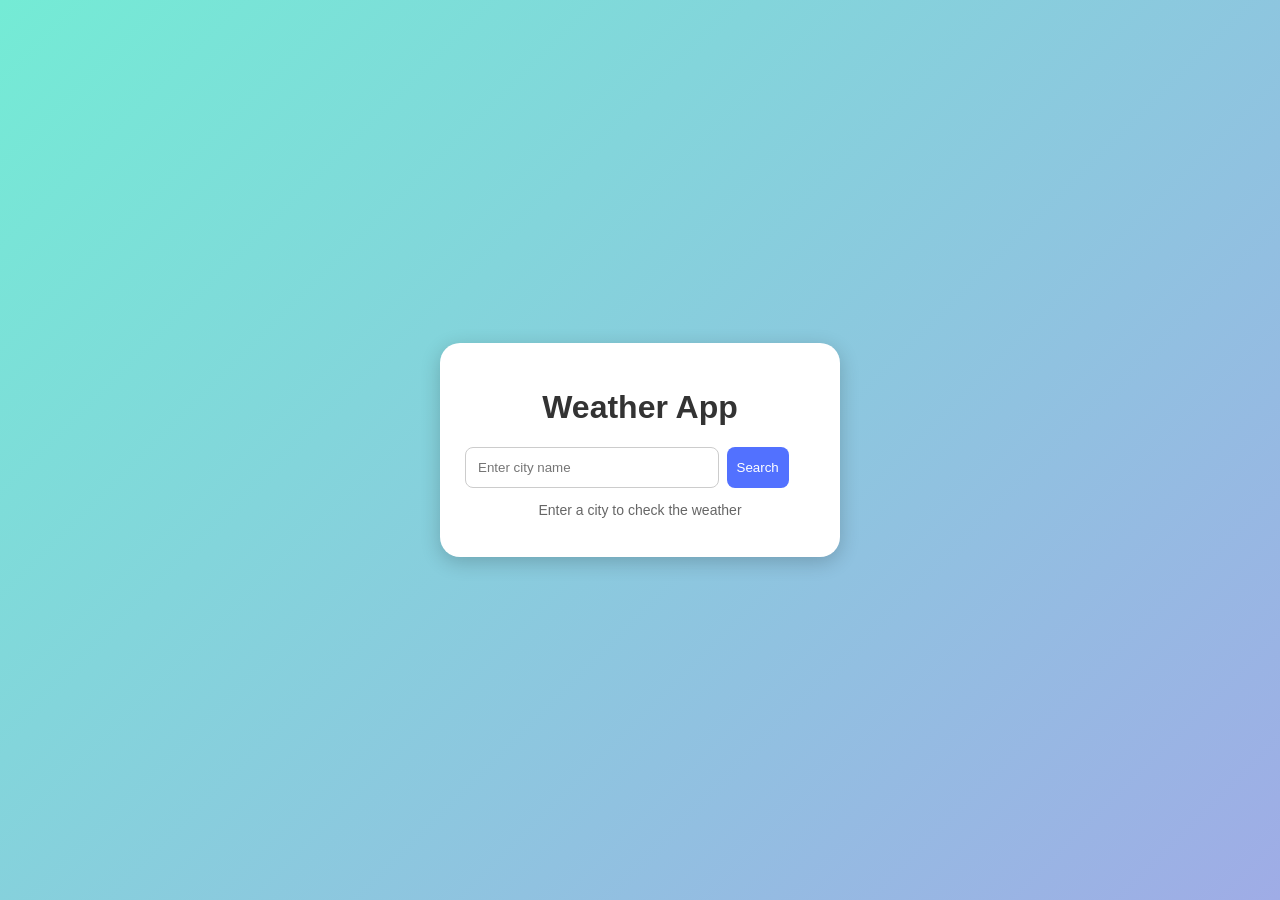
==== file/index.html @ cdc9a544 "add url" ====
<!DOCTYPE html>
<html lang="en">
<head>
    <meta charset="UTF-8">
    <meta name="viewport" content="width=device-width, initial-scale=1.0">
    <title>Weather App</title>
    <link rel="stylesheet" href="style.css">
</head>
<body>

    <div class="weather-box">

        <h1>Weather App</h1>

        <div class="search-box">
            <input type="text" id="city" placeholder="Enter city name">
            <button onclick="getWeather()">Search</button>
        </div>

        <p id="message">Enter a city to check the weather</p>

        <div class="weather-info" id="weatherInfo">

            <h2 id="cityName">City Name</h2>

            <img id="weatherIcon" src="" alt="Weather Icon">

            <h1 id="temperature">--°C</h1>

            <p id="description">Weather condition</p>

            <div class="details">
                <div class="detail-box">
                    <h3>Humidity</h3>
                    <p id="humidity">--%</p>
                </div>

                <div class="detail-box">
                    <h3>Wind Speed</h3>
                    <p id="wind">-- m/s</p>
                </div>
            </div>

        </div>

    </div>

    <script src="script.js"></script>

</body>
</html>
---- file/style.css ----
body {
    margin: 0;
    padding: 0;
    font-family: Arial, sans-serif;
    background: linear-gradient(135deg, #74ebd5, #9face6);
    min-height: 100vh;
    display: flex;
    justify-content: center;
    align-items: center;
}

.weather-box {
    background: white;
    width: 350px;
    padding: 25px;
    border-radius: 20px;
    text-align: center;
    box-shadow: 0 5px 20px rgba(0, 0, 0, 0.2);
}

h1 {
    color: #333;
}

.search-box {
    display: flex;
    gap: 8px;
}

input {
    width: 65%;
    padding: 12px;
    border: 1px solid #ccc;
    border-radius: 8px;
    outline: none;
}

button {
    padding: 10px;
    border: none;
    border-radius: 8px;
    background: #5271ff;
    color: white;
    cursor: pointer;
}

button:hover {
    background: #3451d1;
}

#message {
    color: #666;
    font-size: 14px;
}

.weather-info {
    display: none;
}

#weatherIcon {
    width: 100px;
    height: 100px;
}

#temperature {
    font-size: 45px;
    margin: 5px;
    color: #333;
}

#description {
    text-transform: capitalize;
    color: #666;
}

.details {
    display: flex;
    justify-content: space-around;
    margin-top: 20px;
    gap: 10px;
}

.detail-box {
    background: #f0f4ff;
    padding: 10px;
    border-radius: 10px;
    width: 50%;
}

.detail-box h3 {
    font-size: 14px;
    color: #555;
}

.detail-box p {
    font-weight: bold;
    color: #333;
}
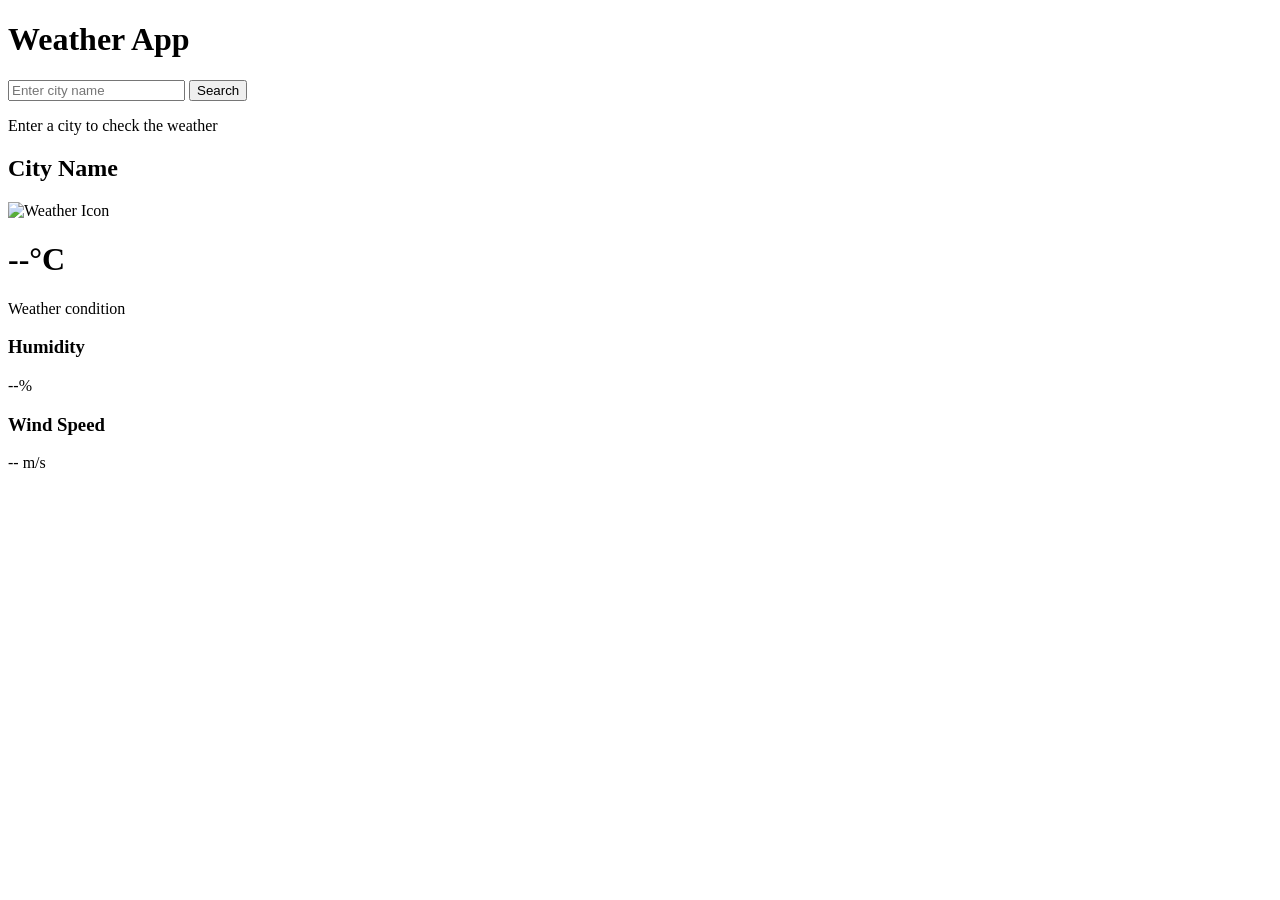
==== commit 8d188807: "add script" ====
--- a/file/index.html
+++ b/file/index.html
@@ -5,7 +5,7 @@
     <meta charset="UTF-8">
     <meta name="viewport" content="width=device-width, initial-scale=1.0">
     <title>Weather App</title>
-    <link rel="stylesheet" href="style.css">
+    <link rel="stylesheet" href="file/style.css">
 </head>
 <body>
 
@@ -46,7 +46,7 @@
 
     </div>
 
-    <script src="script.js"></script>
+    <script src="file/app.js"></script>
 
 </body>
 </html>
